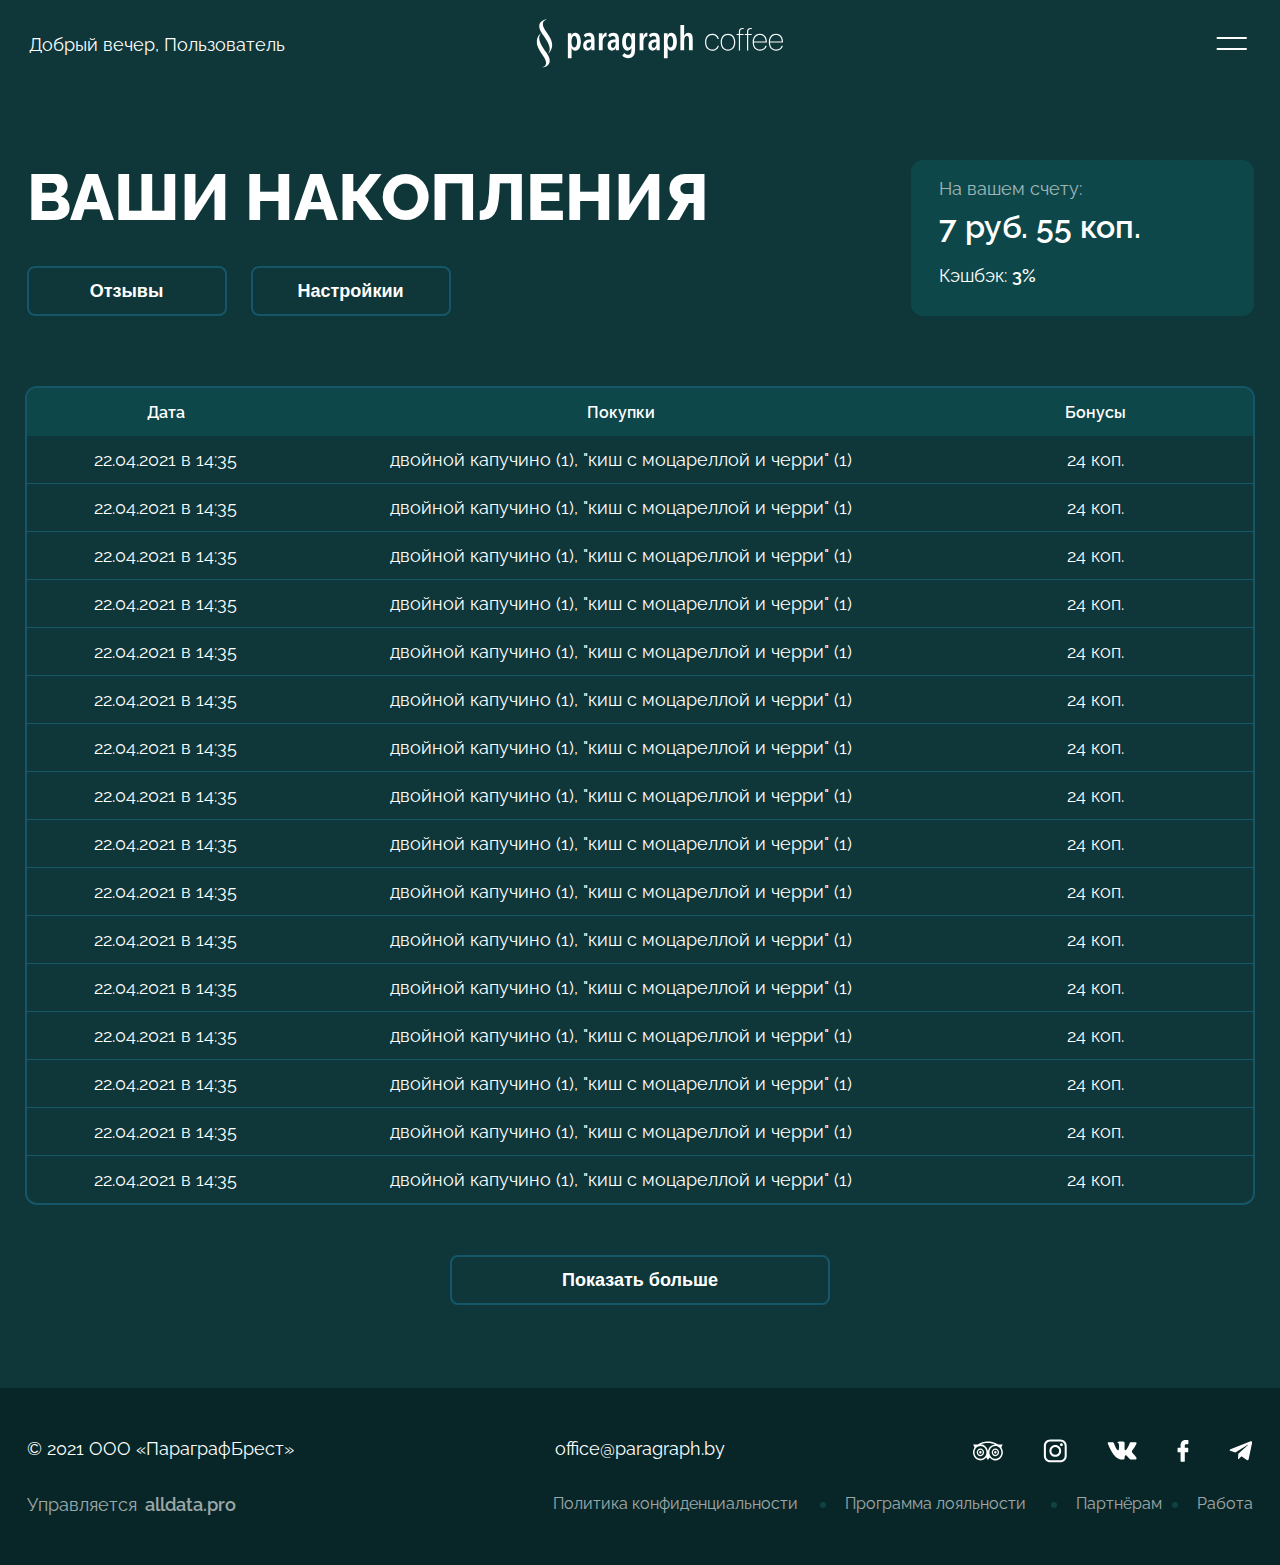
==== guest_card_page/guest_card.html @ b7b6deb9 "comp version" ====
<!DOCTYPE html>
<html lang="en">
  <head>
    <meta charset="UTF-8" />
    <meta http-equiv="X-UA-Compatible" content="IE=edge" />
    <meta name="viewport" content="width=device-width, initial-scale=1.0" />
    <link rel="stylesheet" href="./guest_card.css" />
    <link
    href="https://fonts.googleapis.com/css2?family=Raleway:wght@400;600;700;800&display=swap"
    rel="stylesheet"
    />
    <script src="https://ajax.googleapis.com/ajax/libs/jquery/3.4.0/jquery.min.js"></script>

    <title>Document</title>
  </head>
  <body>
    <header class="header">
    <div class="upper_block">
        <div id="header_nav_block" class="upper_block_container">
          <div class="header_nav">
            <div class="user_greetins">
              <div>
                <option>Добрый вечер, Пользователь</option>
               </div>
               
             </div>
             <div class="logo">
               <img src="../main_img/Logo.svg" alt="/Logo.svg not found" />
             </div>
           <button class="openbtn" href="#"><img class="openbtn_image" 
             data-change-img="burger-image" src="../Burger.svg" alt=""> </button>
         </div>
       </div>
    </header>
<section class="balance_head_info">
    <div class="balance_info_title">ВАШИ НАКОПЛЕНИЯ</div>
    <div class="balance_info">
        <h3>На вашем счету:</h3>
        <div class="balance_info_value">7 руб. 55 коп.</div>
        <div class="balance_info_cashback">Кэшбэк:  <span>3%</span></div>
    </div>
    <div class="balance_info_buttons">
        <button>Отзывы</button>
        <button>Настройкии</button>
    </div>
</section>
<section class="balance_log">
    <div class="table_head">
  <div  class="balance_log_info_date">Дата</div>
  <div class="balance_log_info_purchase">Покупки</div>
  <div class="balance_log_info_bonus">Бонусы</div>
    </div>
    <div class="balance_log_info">
        <div>
            <div class="balance_log_info_date">22.04.2021 в 14:35</div>
            <div class="balance_log_info_purchase">двойной капучино (1), "киш с моцареллой и черри" (1)</div>
            <div class="balance_log_info_bonus">24 коп.</div>
        </div>
        <div>
            <div class="balance_log_info_date">22.04.2021 в 14:35</div>
            <div class="balance_log_info_purchase">двойной капучино (1), "киш с моцареллой и черри" (1)</div>
            <div class="balance_log_info_bonus">24 коп.</div>
        </div>
        <div>
            <div class="balance_log_info_date">22.04.2021 в 14:35</div>
            <div class="balance_log_info_purchase">двойной капучино (1), "киш с моцареллой и черри" (1)</div>
            <div class="balance_log_info_bonus">24 коп.</div>
        </div>
        <div>
            <div class="balance_log_info_date">22.04.2021 в 14:35</div>
            <div class="balance_log_info_purchase">двойной капучино (1), "киш с моцареллой и черри" (1)</div>
            <div class="balance_log_info_bonus">24 коп.</div>
        </div>
        <div>
            <div class="balance_log_info_date">22.04.2021 в 14:35</div>
            <div class="balance_log_info_purchase">двойной капучино (1), "киш с моцареллой и черри" (1)</div>
            <div class="balance_log_info_bonus">24 коп.</div>
        </div>
        <div>
            <div class="balance_log_info_date">22.04.2021 в 14:35</div>
            <div class="balance_log_info_purchase">двойной капучино (1), "киш с моцареллой и черри" (1)</div>
            <div class="balance_log_info_bonus">24 коп.</div>
        </div>
        <div>
            <div class="balance_log_info_date">22.04.2021 в 14:35</div>
            <div class="balance_log_info_purchase">двойной капучино (1), "киш с моцареллой и черри" (1)</div>
            <div class="balance_log_info_bonus">24 коп.</div>
        </div>
        <div>
            <div class="balance_log_info_date">22.04.2021 в 14:35</div>
            <div class="balance_log_info_purchase">двойной капучино (1), "киш с моцареллой и черри" (1)</div>
            <div class="balance_log_info_bonus">24 коп.</div>
        </div>
        <div>
            <div class="balance_log_info_date">22.04.2021 в 14:35</div>
            <div class="balance_log_info_purchase">двойной капучино (1), "киш с моцареллой и черри" (1)</div>
            <div class="balance_log_info_bonus">24 коп.</div>
        </div>
        <div>
            <div class="balance_log_info_date">22.04.2021 в 14:35</div>
            <div class="balance_log_info_purchase">двойной капучино (1), "киш с моцареллой и черри" (1)</div>
            <div class="balance_log_info_bonus">24 коп.</div>
        </div>
        <div>
            <div class="balance_log_info_date">22.04.2021 в 14:35</div>
            <div class="balance_log_info_purchase">двойной капучино (1), "киш с моцареллой и черри" (1)</div>
            <div class="balance_log_info_bonus">24 коп.</div>
        </div>
        <div>
            <div class="balance_log_info_date">22.04.2021 в 14:35</div>
            <div class="balance_log_info_purchase">двойной капучино (1), "киш с моцареллой и черри" (1)</div>
            <div class="balance_log_info_bonus">24 коп.</div>
        </div>
        <div>
            <div class="balance_log_info_date">22.04.2021 в 14:35</div>
            <div class="balance_log_info_purchase">двойной капучино (1), "киш с моцареллой и черри" (1)</div>
            <div class="balance_log_info_bonus">24 коп.</div>
        </div>
        <div>
            <div class="balance_log_info_date">22.04.2021 в 14:35</div>
            <div class="balance_log_info_purchase">двойной капучино (1), "киш с моцареллой и черри" (1)</div>
            <div class="balance_log_info_bonus">24 коп.</div>
        </div>
        <div>
            <div class="balance_log_info_date">22.04.2021 в 14:35</div>
            <div class="balance_log_info_purchase">двойной капучино (1), "киш с моцареллой и черри" (1)</div>
            <div class="balance_log_info_bonus">24 коп.</div>
        </div>
        <div>
            <div class="balance_log_info_date">22.04.2021 в 14:35</div>
            <div class="balance_log_info_purchase">двойной капучино (1), "киш с моцареллой и черри" (1)</div>
            <div class="balance_log_info_bonus">24 коп.</div>
        </div>
    </div>
    </section>
    <button class="button_style">Показать больше</button>
    <footer class="footer">
        <div class="footer_block">
          <div class="trademark">© 2021 ООО «ПараграфБрест»</div>
          <div class="office_link">office@paragraph.by</div>
          <div class="social_media_icons">
            <img src="../social_media/Tripadviser.svg" alt="Tripadviser.svg not found">
            <img src="../social_media/Inst.svg" alt="inst.svg not found">
            <img src="../social_media/VK.svg" alt="vk.svg not found">
            <img src="../social_media/FB.svg" alt="fb.svg not found">
            <img src="../social_media/telegram-plane 1.svg" alt="telegram.svg">
          </div>
          <div class="controll_prog">Управляется<span>&nbsp; alldata.pro</span></div>
          <span class="politics">
            <span class="dots">
            <div>Политика конфиденциальности </div>
            <span>Программа лояльности</span>
            <span>Партнёрам</span>
            <span>Работа</span>
          </span>
          </span>
        </div>
      </footer>
  </body>
</html>
---- guest_card_page/guest_card.css ----
body {
  margin: 0;
  padding: 0;
  background-color: #0f3739;
  font-family: "Raleway", sans-serif;
}
.header_nav {
  padding: 0;
  width: 100%;
  max-width: 1226px;
  display: flex;
  justify-content: space-between;
  align-items: center;
}

.header {
  position: relative;
}
.logo > img {
  width: 100%;
  max-width: 248px;
}
.upper_block {
  position: relative;
  display: flex;
  justify-content: space-between;
  align-items: center;
  justify-items: center;
  max-height: 100%;
  height: 90px;
}
.upper_block_container {
  transition: 0.3s;
  height: 100%;
  max-height: 90px;
  background-color: #0f3739;
  width: 100%;
  display: flex;
  justify-content: space-around;
  position: fixed;
  z-index: 5;
}
.user_greetins {
  font-size: 18px;
  width: 80px;
  border: none;
  font-weight: 400;
  line-height: 28px;
  background-color: rgba(0, 0, 0, 0);
  color: #fff;
}
.openbtn {
  border: none;
  justify-items: center;
  background-color: rgba(0, 0, 0, 0);
}
.balance_head_info {
  color: #fff;
  justify-content: center;
  grid-template-columns: repeat(3, 409px);
  display: grid;
  padding: 70px 0 0 0;
  width: 100%;
  max-width: 1226px;
  margin: 0 auto;
}

.balance_info_title {
  font-size: 65px;
  grid-column: 1/3;
  text-align: left;
  line-height: 75px;
  font-weight: 800;
  height: 75px;
  margin: 0 0 31px 0;
}
.balance_head_info .balance_info {
  justify-self: flex-end;
}
.balance_info {
  width: 100%;
  border-radius: 12px;
  /* height: 156px; */
  max-width: 343px;
  box-sizing: border-box;
  background-color: #0d4749;
  padding: 18px 105px 22px 28px;
  grid-row: 1/3;
  grid-column: 3/4;
  text-align: left;
}
.balance_info h3 {
  font-weight: 400;
  margin: 0 0 9px 0;
  font-size: 18px;
  opacity: 60%;
}
.balance_info_value {
  font-size: 32px;
  font-weight: 600;
  margin: 0 0 20px 0;
}
.balance_info_cashback {
  font-size: 18px;
}
.balance_info_cashback > span {
  font-weight: 600;
}
.balance_info_buttons {
  grid-column: 1/3;
  float: left;
  text-align: left;
}
.balance_info_buttons button {
  width: 100%;
  color: #fff;
  font-weight: 600;
  font-size: 18px;
  border-radius: 8px;
  border: 2px solid #165669;
  background-color: rgba(0, 0, 0, 0);
  height: 50px;
  max-width: 200px;
}
.balance_info_buttons button:first-child {
  margin: 0 20px 0 0;
}
.balance_log {
  margin: 70px auto 50px;
  width: 100%;
  max-width: 1226px;
  /* max-height: 816px; */
  height: 100%;

  border-radius: 12px;
  border: 2px solid #165669;
}
.table_head {
  border-radius: 10px 10px 0 0;
  background-color: #0d4749;
  display: flex;
  color: #fff;
  margin: 0 auto;
  width: 100%;
  align-items: center;
  max-width: 1226px;
  height: 48px;
  box-sizing: border-box;
  font-weight: 600;
  padding: 0 158px 0 138px;
  justify-content: space-between;
  padding: 0 8px;
}
.balance_log_info > div {
  display: flex;
  /* padding: 13px 0; */
  padding: 13px 8px 13px 8px;

  color: #fff;
  border-bottom: 1px solid #165669;
  font-size: 18px;
  justify-content: space-between;
}
.balance_log_info > div:last-child {
  border-bottom: none;
}
.balance_log_info_date {
  max-width: 261px;
  width: 100%;
  text-align: center;
}
.balance_log_info_purchase {
  max-width: 618px;
  width: 100%;
  text-align: center;
}
.balance_log_info_bonus {
  text-align: center;
  max-width: 299px;
  width: 100%;
}
.button_style {
  display: flex;
  align-items: center;
  background-color: rgba(0, 0, 0, 0);
  border: 2px solid #165669;
  justify-content: center;
  margin: 0 auto;
  width: 100%;
  font-size: 18px;
  font-weight: 600;
  color: #fff;
  border-radius: 8px;
  max-width: 380px;
  height: 50px;
}
.footer {
  background-color: #082627;
  padding: 50px 0;
  margin: 83px 0 0;
  width: 100%;
}
.footer_block {
  display: grid;
  color: #fff;
  font-size: 18px;
  margin: 0 auto;
  max-width: 1226px;
  text-align: left;
  justify-content: center;
  grid-template-columns: repeat(3, 1fr);
}
.office_link {
  margin: 0 auto;
}
.social_media_icons img {
  margin: 0 0 0 40px;
}
.social_media_icons {
  display: flex;
  justify-content: flex-end;
}
.controll_prog {
  padding: 30px 0 0 0;
  opacity: 60%;
}

.controll_prog > span {
  font-weight: 600;
}
.politics {
  grid-column: 2/4;
  margin: 30px 0 0;
  text-align: left;
}
.politics > span {
  opacity: 60%;
  display: flex;
  justify-content: flex-end;
}
.politics > div {
  margin: 0 40px 0 0;
}
.dots span {
  font-size: 16px;
  margin: 0 25px 0 25px;
}
.dots span:last-child {
  margin: 0 0 0 10px;
}
.politics > span {
  opacity: 60%;
  display: flex;
  justify-content: flex-end;
}
.dots > div {
  display: inline;
  font-size: 16px;
  margin: 0 22px 0 0;
}

.dots span::before {
  margin: 8px 0 0 -25px;
  position: absolute;
  content: "";
  vertical-align: middle;
  width: 6px;
  border-radius: 100%;
  height: 6px;
  opacity: 100%;
  background-color: #165659;
}
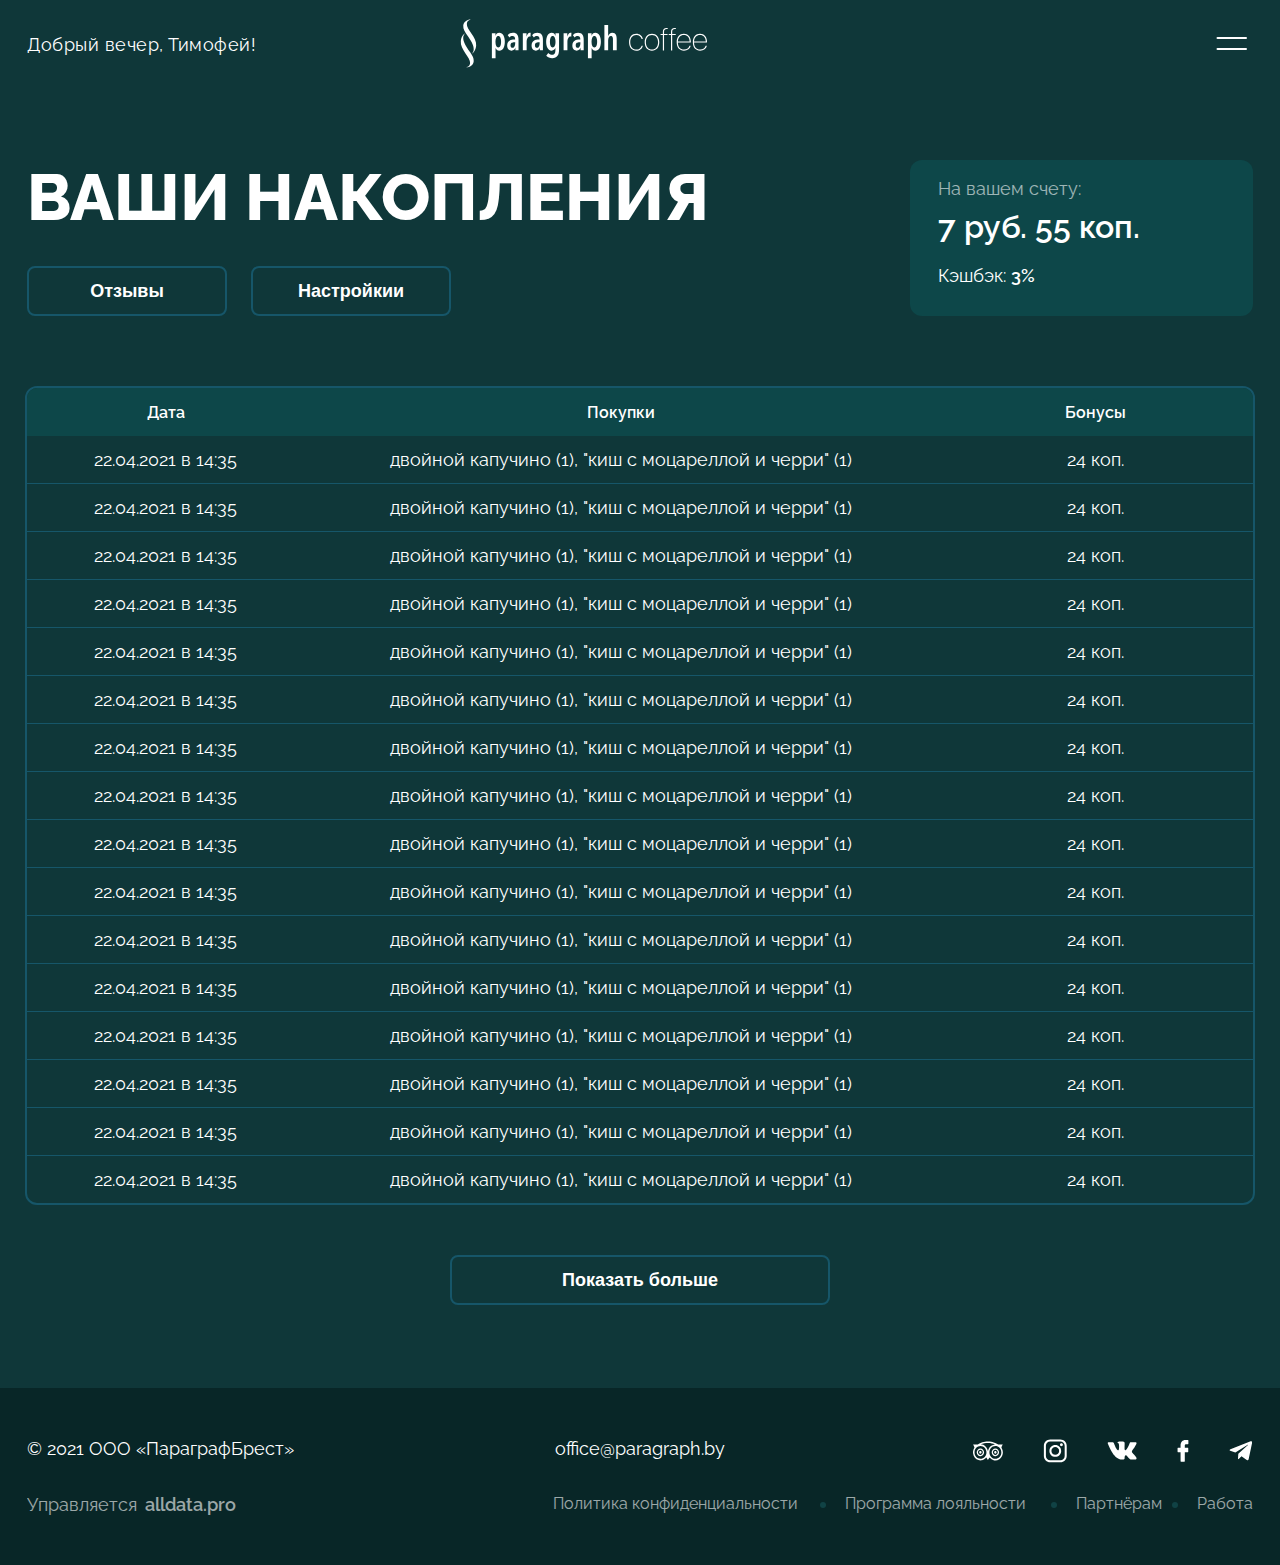
==== commit 355dcb04: "mob vers" ====
--- a/guest_card_page/guest_card.html
+++ b/guest_card_page/guest_card.html
@@ -20,7 +20,7 @@
           <div class="header_nav">
             <div class="user_greetins">
               <div>
-                <option>Добрый вечер, Пользователь</option>
+                <div>Добрый вечер, Тимофей!</div>
                </div>
                
              </div>
@@ -48,7 +48,7 @@
     <div class="table_head">
   <div  class="balance_log_info_date">Дата</div>
   <div class="balance_log_info_purchase">Покупки</div>
-  <div class="balance_log_info_bonus">Бонусы</div>
+  <div class="balance_log_info_bonus table_title_bonus">Бонусы</div>
     </div>
     <div class="balance_log_info">
         <div>
@@ -134,7 +134,7 @@
     </div>
     </section>
     <button class="button_style">Показать больше</button>
-    <footer class="footer">
+     <footer class="footer">
         <div class="footer_block">
           <div class="trademark">© 2021 ООО «ПараграфБрест»</div>
           <div class="office_link">office@paragraph.by</div>
@@ -155,6 +155,6 @@
           </span>
           </span>
         </div>
-      </footer>
+      </footer> 
   </body>
 </html>
--- a/guest_card_page/guest_card.css
+++ b/guest_card_page/guest_card.css
@@ -18,6 +18,7 @@
 }
 .logo > img {
   width: 100%;
+  padding: 0 300px 0 0;
   max-width: 248px;
 }
 .upper_block {
@@ -42,7 +43,7 @@
 }
 .user_greetins {
   font-size: 18px;
-  width: 80px;
+  letter-spacing: 0.5px;
   border: none;
   font-weight: 400;
   line-height: 28px;
@@ -57,8 +58,9 @@
 .balance_head_info {
   color: #fff;
   justify-content: center;
-  grid-template-columns: repeat(3, 409px);
+  grid-template-columns: repeat(3, 1fr);
   display: grid;
+  box-sizing: border-box;
   padding: 70px 0 0 0;
   width: 100%;
   max-width: 1226px;
@@ -270,3 +272,145 @@
   opacity: 100%;
   background-color: #165659;
 }
+@media screen and (max-width: 1240px) {
+  .user_greetins {
+    opacity: 0;
+    width: 30px;
+  }
+  .logo > img {
+    padding: 0;
+    width: 100%;
+    max-width: 142px;
+  }
+  .balance_head_info {
+    grid-template-columns: 1fr;
+    padding: 27px 0 0 0;
+  }
+  .upper_block {
+    height: 50px;
+  }
+  .upper_block_container {
+    height: 50px;
+  }
+  .header_nav {
+    max-width: 375px;
+    margin: 0 16.5px 0 16px;
+  }
+  .balance_log_info_bonus {
+    background-image: url("../angle-down.svg");
+    background-repeat: no-repeat;
+    background-position: right 5% top 50%;
+  }
+  .table_title_bonus {
+    background-image: none;
+  }
+  .balance_info_title {
+    width: 299px;
+    margin: 0 auto;
+    height: 92px;
+    font-size: 38px;
+    line-height: 46px;
+    text-align: center;
+    grid-row: 1/1;
+    margin: 0 auto 16px;
+  }
+  .balance_info {
+    grid-row: 2/2;
+    grid-column: 1/2;
+  }
+  .balance_head_info .balance_info {
+    justify-self: center;
+  }
+  .balance_info_buttons {
+    margin: 10px 0 0 0;
+    display: block;
+    font-size: 0;
+    text-align: center;
+  }
+  .balance_info_buttons > button {
+    padding: 0;
+    margin: 0;
+  }
+  .balance_info_buttons button {
+    flex-direction: row;
+    width: 100%;
+    max-width: 166px;
+  }
+  .balance_info_buttons button:first-child {
+    display: inline-block;
+    margin: 0 10px 0 0;
+  }
+  .balance_log_info_purchase {
+    display: none;
+  }
+  .table_head {
+    max-width: 343px;
+  }
+  .balance_log {
+    max-width: 343px;
+  }
+  .button_style {
+    max-width: 343px;
+  }
+  /* .footer */
+  .footer_block {
+    grid-template-rows: 30px 45px 52px 150px;
+  }
+  .footer_block div {
+    text-align: center;
+  }
+  .trademark {
+    grid-row: 1/2;
+    grid-column: 2/3;
+  }
+  .office_link {
+    grid-row: 2/3;
+    grid-column: 2/3;
+  }
+  .social_media_icons img {
+    margin: 0 0 0 35px;
+  }
+  .social_media_icons {
+    display: block;
+    grid-row: 3/4;
+    grid-column: 1/4;
+  }
+  .controll_prog {
+    padding: 0;
+    grid-column: 2/3;
+    grid-row: 4/4;
+  }
+  .politics {
+    white-space: normal;
+    margin: 0 auto;
+    width: 300px;
+    white-space: nowrap;
+    text-align: center;
+    grid-column: 2/3;
+    grid-row: 4/4;
+  }
+  .politics span {
+    padding: 0;
+    display: flex;
+    flex-direction: column-reverse;
+  }
+  .politics > span {
+    display: flex;
+    margin: 20px 0;
+    flex-direction: column-reverse;
+  }
+  .dots span::before {
+    margin: 0;
+    opacity: 0%;
+  }
+  .dots {
+    align-content: center;
+  }
+  .dots span {
+    margin: 8px 0 8px 0;
+  }
+  .dots > div {
+    text-align: center;
+    margin: 0;
+  }
+}
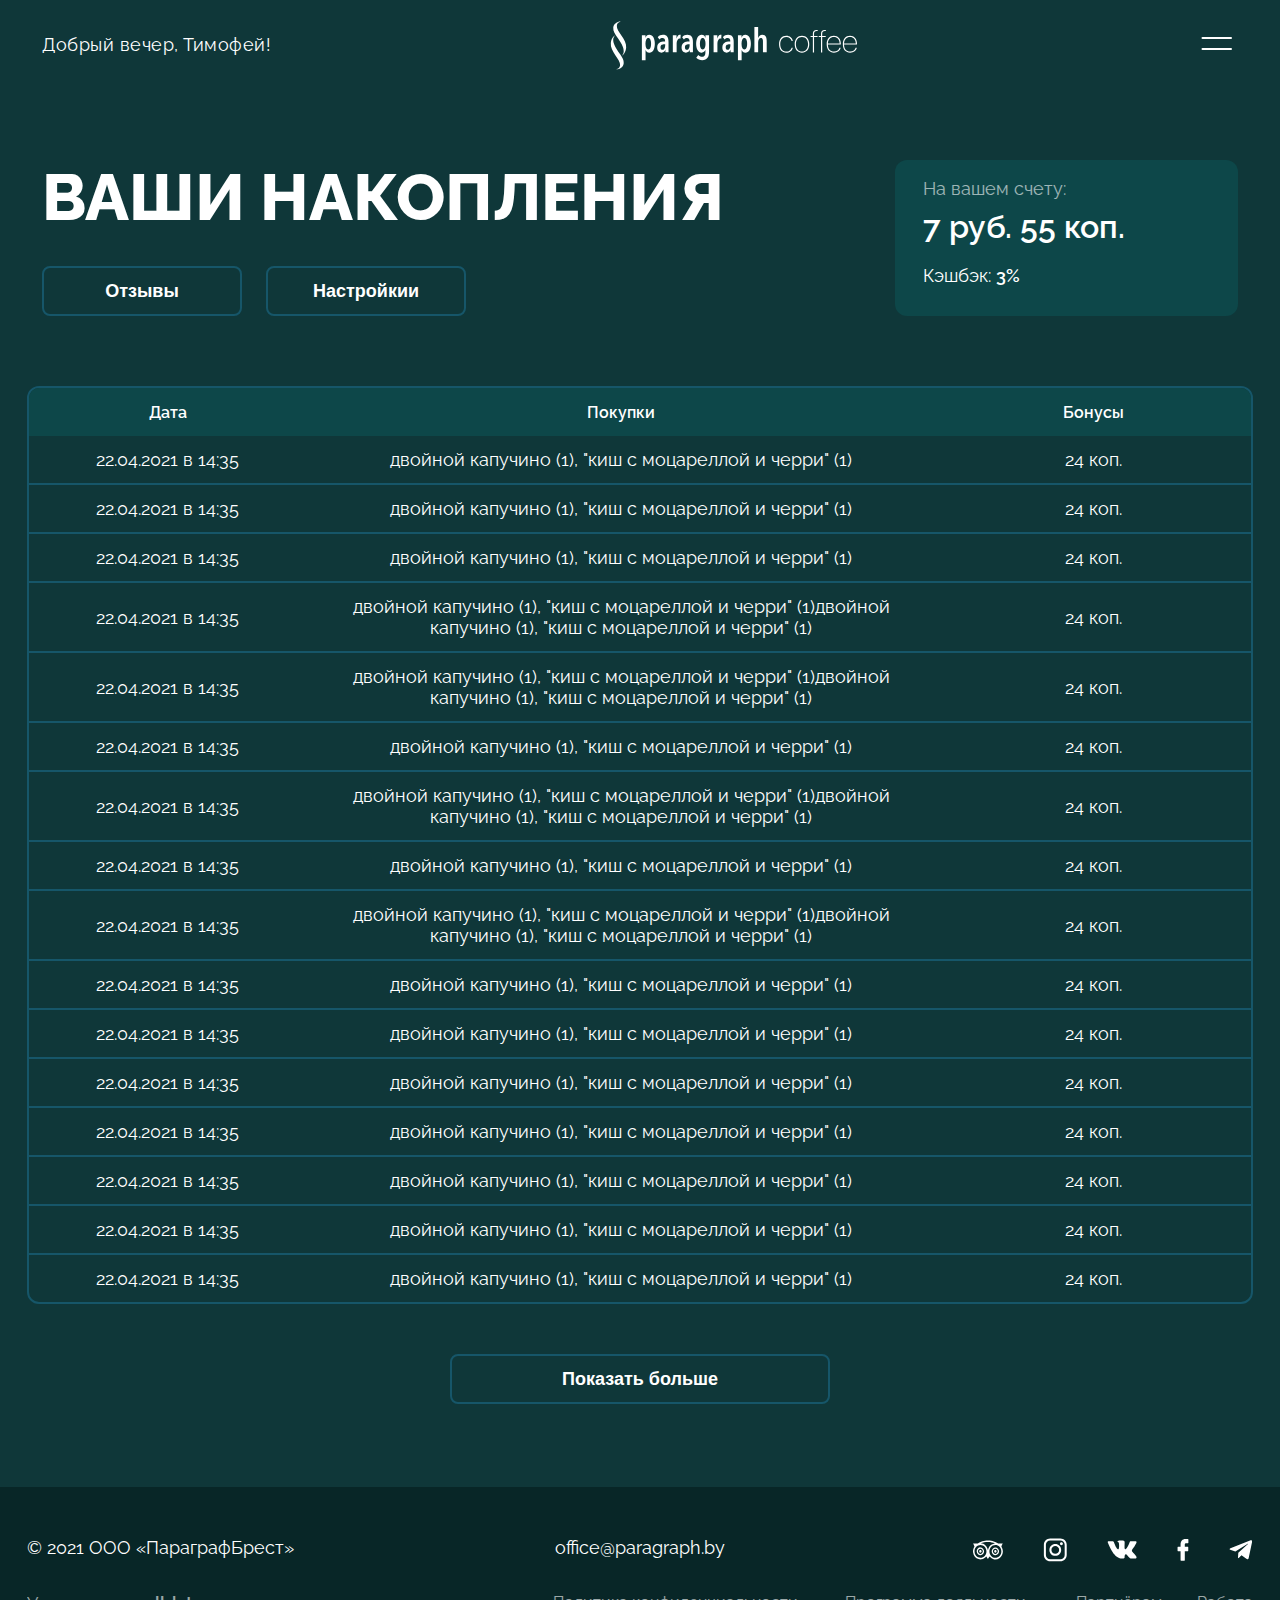
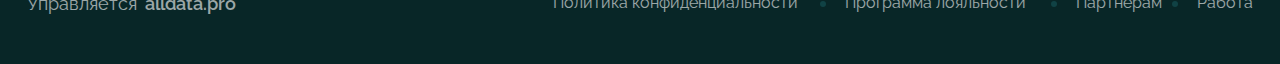
==== commit 2c7ea041: "fix" ====
--- a/guest_card_page/guest_card.html
+++ b/guest_card_page/guest_card.html
@@ -19,10 +19,8 @@
         <div id="header_nav_block" class="upper_block_container">
           <div class="header_nav">
             <div class="user_greetins">
-              <div>
+            
                 <div>Добрый вечер, Тимофей!</div>
-               </div>
-               
              </div>
              <div class="logo">
                <img src="../main_img/Logo.svg" alt="/Logo.svg not found" />
@@ -44,95 +42,99 @@
         <button>Настройкии</button>
     </div>
 </section>
-<section class="balance_log">
+<section class="balance_table">
+<div class="balance_log">
     <div class="table_head">
   <div  class="balance_log_info_date">Дата</div>
   <div class="balance_log_info_purchase">Покупки</div>
   <div class="balance_log_info_bonus table_title_bonus">Бонусы</div>
     </div>
     <div class="balance_log_info">
-        <div>
+        <div class="balance_cash_process">
             <div class="balance_log_info_date">22.04.2021 в 14:35</div>
             <div class="balance_log_info_purchase">двойной капучино (1), "киш с моцареллой и черри" (1)</div>
             <div class="balance_log_info_bonus">24 коп.</div>
         </div>
-        <div>
+        <div class="balance_cash_process">
             <div class="balance_log_info_date">22.04.2021 в 14:35</div>
             <div class="balance_log_info_purchase">двойной капучино (1), "киш с моцареллой и черри" (1)</div>
             <div class="balance_log_info_bonus">24 коп.</div>
         </div>
-        <div>
+        <div class="balance_cash_process">
             <div class="balance_log_info_date">22.04.2021 в 14:35</div>
             <div class="balance_log_info_purchase">двойной капучино (1), "киш с моцареллой и черри" (1)</div>
             <div class="balance_log_info_bonus">24 коп.</div>
         </div>
-        <div>
+        <div  class="balance_cash_process">
+            <div class="balance_log_info_date">22.04.2021 в 14:35</div>
+            <div class="balance_log_info_purchase">двойной капучино (1), "киш с моцареллой и черри" (1)двойной капучино (1), "киш с моцареллой и черри" (1)</div>
+            <div class="balance_log_info_bonus">24 коп.</div>
+        </div>
+        <div class="balance_cash_process">
+            <div class="balance_log_info_date">22.04.2021 в 14:35</div>
+            <div class="balance_log_info_purchase">двойной капучино (1), "киш с моцареллой и черри" (1)двойной капучино (1), "киш с моцареллой и черри" (1)</div>
+            <div class="balance_log_info_bonus">24 коп.</div>
+        </div>
+        <div class="balance_cash_process">
             <div class="balance_log_info_date">22.04.2021 в 14:35</div>
             <div class="balance_log_info_purchase">двойной капучино (1), "киш с моцареллой и черри" (1)</div>
             <div class="balance_log_info_bonus">24 коп.</div>
         </div>
-        <div>
+        <div class="balance_cash_process">
+            <div class="balance_log_info_date">22.04.2021 в 14:35</div>
+            <div class="balance_log_info_purchase">двойной капучино (1), "киш с моцареллой и черри" (1)двойной капучино (1), "киш с моцареллой и черри" (1)</div>
+            <div class="balance_log_info_bonus">24 коп.</div>
+        </div>
+        <div class="balance_cash_process">
             <div class="balance_log_info_date">22.04.2021 в 14:35</div>
             <div class="balance_log_info_purchase">двойной капучино (1), "киш с моцареллой и черри" (1)</div>
             <div class="balance_log_info_bonus">24 коп.</div>
         </div>
-        <div>
+        <div class="balance_cash_process">
+            <div class="balance_log_info_date">22.04.2021 в 14:35</div>
+            <div class="balance_log_info_purchase">двойной капучино (1), "киш с моцареллой и черри" (1)двойной капучино (1), "киш с моцареллой и черри" (1)</div>
+            <div class="balance_log_info_bonus">24 коп.</div>
+        </div>
+        <div class="balance_cash_process">
             <div class="balance_log_info_date">22.04.2021 в 14:35</div>
             <div class="balance_log_info_purchase">двойной капучино (1), "киш с моцареллой и черри" (1)</div>
             <div class="balance_log_info_bonus">24 коп.</div>
         </div>
-        <div>
+        <div class="balance_cash_process">
             <div class="balance_log_info_date">22.04.2021 в 14:35</div>
             <div class="balance_log_info_purchase">двойной капучино (1), "киш с моцареллой и черри" (1)</div>
             <div class="balance_log_info_bonus">24 коп.</div>
         </div>
-        <div>
+        <div class="balance_cash_process"> 
             <div class="balance_log_info_date">22.04.2021 в 14:35</div>
             <div class="balance_log_info_purchase">двойной капучино (1), "киш с моцареллой и черри" (1)</div>
             <div class="balance_log_info_bonus">24 коп.</div>
         </div>
-        <div>
+        <div class="balance_cash_process">
             <div class="balance_log_info_date">22.04.2021 в 14:35</div>
             <div class="balance_log_info_purchase">двойной капучино (1), "киш с моцареллой и черри" (1)</div>
             <div class="balance_log_info_bonus">24 коп.</div>
         </div>
-        <div>
+        <div class="balance_cash_process">
             <div class="balance_log_info_date">22.04.2021 в 14:35</div>
             <div class="balance_log_info_purchase">двойной капучино (1), "киш с моцареллой и черри" (1)</div>
             <div class="balance_log_info_bonus">24 коп.</div>
         </div>
-        <div>
+        <div class="balance_cash_process">
             <div class="balance_log_info_date">22.04.2021 в 14:35</div>
             <div class="balance_log_info_purchase">двойной капучино (1), "киш с моцареллой и черри" (1)</div>
             <div class="balance_log_info_bonus">24 коп.</div>
         </div>
-        <div>
-            <div class="balance_log_info_date">22.04.2021 в 14:35</div>
-            <div class="balance_log_info_purchase">двойной капучино (1), "киш с моцареллой и черри" (1)</div>
-            <div class="balance_log_info_bonus">24 коп.</div>
-        </div>
-        <div>
-            <div class="balance_log_info_date">22.04.2021 в 14:35</div>
-            <div class="balance_log_info_purchase">двойной капучино (1), "киш с моцареллой и черри" (1)</div>
-            <div class="balance_log_info_bonus">24 коп.</div>
-        </div>
-        <div>
-            <div class="balance_log_info_date">22.04.2021 в 14:35</div>
-            <div class="balance_log_info_purchase">двойной капучино (1), "киш с моцареллой и черри" (1)</div>
-            <div class="balance_log_info_bonus">24 коп.</div>
-        </div>
-        <div>
-            <div class="balance_log_info_date">22.04.2021 в 14:35</div>
-            <div class="balance_log_info_purchase">двойной капучино (1), "киш с моцареллой и черри" (1)</div>
-            <div class="balance_log_info_bonus">24 коп.</div>
-        </div>
-        <div>
+        <div class="balance_cash_process">
             <div class="balance_log_info_date">22.04.2021 в 14:35</div>
             <div class="balance_log_info_purchase">двойной капучино (1), "киш с моцареллой и черри" (1)</div>
             <div class="balance_log_info_bonus">24 коп.</div>
         </div>
     </div>
-    </section>
+  </div>
+  <img src="../1078051.png" alt="1078051 not found" href="#" class="go_to_top"/>
+
+</section>
     <button class="button_style">Показать больше</button>
      <footer class="footer">
         <div class="footer_block">
@@ -156,5 +158,6 @@
           </span>
         </div>
       </footer> 
+      <script src="./guest_card.js"></script>
   </body>
 </html>
--- a/guest_card_page/guest_card.css
+++ b/guest_card_page/guest_card.css
@@ -5,20 +5,27 @@
   font-family: "Raleway", sans-serif;
 }
 .header_nav {
-  padding: 0;
+  padding: 0 15px;
+  box-sizing: border-box;
   width: 100%;
   max-width: 1226px;
   display: flex;
   justify-content: space-between;
   align-items: center;
 }
-
+.upper_block_container_shadow {
+  box-shadow: 10px 0 5px 0 black;
+}
+.openbtn {
+  /* justify-content: flex-end; */
+}
 .header {
   position: relative;
 }
 .logo > img {
-  width: 100%;
-  padding: 0 300px 0 0;
+  display: flex;
+
+  width: 100%;
   max-width: 248px;
 }
 .upper_block {
@@ -41,9 +48,23 @@
   position: fixed;
   z-index: 5;
 }
+.go_to_top {
+  text-decoration: none;
+  width: 75px;
+  cursor: pointer;
+  position: fixed;
+  z-index: 4;
+  right: 0;
+  bottom: 0;
+  box-sizing: border-box;
+  border-radius: 12px;
+  padding: 8px;
+  margin: 0 50px 70px 0;
+}
 .user_greetins {
   font-size: 18px;
   letter-spacing: 0.5px;
+  justify-content: flex-start;
   border: none;
   font-weight: 400;
   line-height: 28px;
@@ -61,7 +82,7 @@
   grid-template-columns: repeat(3, 1fr);
   display: grid;
   box-sizing: border-box;
-  padding: 70px 0 0 0;
+  padding: 70px 15px 0 15px;
   width: 100%;
   max-width: 1226px;
   margin: 0 auto;
@@ -74,7 +95,7 @@
   line-height: 75px;
   font-weight: 800;
   height: 75px;
-  margin: 0 0 31px 0;
+  /* margin: 0 0 31px 0; */
 }
 .balance_head_info .balance_info {
   justify-self: flex-end;
@@ -86,7 +107,7 @@
   max-width: 343px;
   box-sizing: border-box;
   background-color: #0d4749;
-  padding: 18px 105px 22px 28px;
+  padding: 18px 0 22px 28px;
   grid-row: 1/3;
   grid-column: 3/4;
   text-align: left;
@@ -111,6 +132,7 @@
 .balance_info_buttons {
   grid-column: 1/3;
   float: left;
+  padding: 31px 0 0 0;
   text-align: left;
 }
 .balance_info_buttons button {
@@ -127,13 +149,19 @@
 .balance_info_buttons button:first-child {
   margin: 0 20px 0 0;
 }
+.balance_table {
+  padding: 0 15px;
+  box-sizing: border-box;
+}
 .balance_log {
   margin: 70px auto 50px;
   width: 100%;
+  box-sizing: border-box;
   max-width: 1226px;
+  background-position: 0 0;
+  box-sizing: border-box;
   /* max-height: 816px; */
   height: 100%;
-
   border-radius: 12px;
   border: 2px solid #165669;
 }
@@ -153,13 +181,16 @@
   justify-content: space-between;
   padding: 0 8px;
 }
+.button {
+  padding: 0 15px;
+}
 .balance_log_info > div {
   display: flex;
   /* padding: 13px 0; */
   padding: 13px 8px 13px 8px;
-
-  color: #fff;
-  border-bottom: 1px solid #165669;
+  align-items: center;
+  color: #fff;
+  border-bottom: 2px solid #165669;
   font-size: 18px;
   justify-content: space-between;
 }
@@ -172,6 +203,7 @@
   text-align: center;
 }
 .balance_log_info_purchase {
+  white-space: normal;
   max-width: 618px;
   width: 100%;
   text-align: center;
@@ -209,6 +241,7 @@
   margin: 0 auto;
   max-width: 1226px;
   text-align: left;
+  padding: 0 15px;
   justify-content: center;
   grid-template-columns: repeat(3, 1fr);
 }
@@ -272,7 +305,72 @@
   opacity: 100%;
   background-color: #165659;
 }
-@media screen and (max-width: 1240px) {
+@media screen and (max-width: 1056px) {
+  .balance_info_title {
+    font-size: 45px;
+  }
+  .footer_block {
+    grid-template-rows: 30px 45px 52px 150px;
+  }
+  .footer_block div {
+    text-align: center;
+  }
+  .trademark {
+    grid-row: 1/2;
+    grid-column: 2/3;
+  }
+  .office_link {
+    grid-row: 2/3;
+    grid-column: 2/3;
+  }
+  .social_media_icons img {
+    margin: 0 0 0 35px;
+  }
+  .social_media_icons {
+    display: block;
+    grid-row: 3/4;
+    grid-column: 1/4;
+  }
+  .controll_prog {
+    padding: 0;
+    grid-column: 2/3;
+    grid-row: 4/4;
+  }
+  .politics {
+    white-space: normal;
+    margin: 0 auto;
+    width: 300px;
+    white-space: nowrap;
+    text-align: center;
+    grid-column: 2/3;
+    grid-row: 4/4;
+  }
+  .politics span {
+    padding: 0;
+    display: flex;
+    flex-direction: column-reverse;
+  }
+  .politics > span {
+    display: flex;
+    margin: 20px 0;
+    flex-direction: column-reverse;
+  }
+  .dots span::before {
+    margin: 0;
+    opacity: 0%;
+  }
+  .dots {
+    align-content: center;
+  }
+  .dots span {
+    margin: 8px 0 8px 0;
+  }
+  .dots > div {
+    text-align: center;
+    margin: 0;
+  }
+}
+@media screen and (max-width: 768px) {
   .user_greetins {
     opacity: 0;
     width: 30px;
@@ -296,10 +394,52 @@
     max-width: 375px;
     margin: 0 16.5px 0 16px;
   }
+  .balance_log_info > div {
+    display: grid;
+    grid-template-columns: 1fr 1fr;
+  }
+  .balance_log_info > .balance_cash_process_active {
+    background-color: #0d4749;
+    padding: 0;
+  }
+  .balance_log_info_bonus_acitve .balance_cash_process_active {
+    grid-template-rows: 48px 65px;
+  }
+
+  .balance_cash_process_active > .balance_log_info_bonus {
+    padding: 13px 0 13px 0px;
+    margin: 0 0px 0 -4px;
+    background-image: url("../Arrow-up.svg");
+  }
+  .balance_cash_process_active > .balance_log_info_date {
+    padding: 0 4px;
+  }
+  .balance_log_info_purchase {
+    display: none;
+  }
+  .balance_log_info_purchase_active {
+    border-top: 2px solid #165669;
+    grid-gap: 1px;
+    background-color: #0d4749;
+    grid-column: 1/3;
+    width: 100%;
+    padding: 13px 0 8px 14px;
+    grid-row: 2/2;
+    box-sizing: border-box;
+    text-align: left;
+    display: flex;
+  }
+
+  .table_head {
+    border-bottom: 2px solid #165669;
+  }
+  .balance_log_background > div {
+    background-color: #fff;
+  }
   .balance_log_info_bonus {
     background-image: url("../angle-down.svg");
     background-repeat: no-repeat;
-    background-position: right 5% top 50%;
+    background-position: right 23px top 50%;
   }
   .table_title_bonus {
     background-image: none;
@@ -322,8 +462,9 @@
     justify-self: center;
   }
   .balance_info_buttons {
-    margin: 10px 0 0 0;
+    margin: 10px auto;
     display: block;
+    width: 352px;
     font-size: 0;
     text-align: center;
   }
@@ -340,9 +481,7 @@
     display: inline-block;
     margin: 0 10px 0 0;
   }
-  .balance_log_info_purchase {
-    display: none;
-  }
+
   .table_head {
     max-width: 343px;
   }
@@ -352,65 +491,4 @@
   .button_style {
     max-width: 343px;
   }
-  /* .footer */
-  .footer_block {
-    grid-template-rows: 30px 45px 52px 150px;
-  }
-  .footer_block div {
-    text-align: center;
-  }
-  .trademark {
-    grid-row: 1/2;
-    grid-column: 2/3;
-  }
-  .office_link {
-    grid-row: 2/3;
-    grid-column: 2/3;
-  }
-  .social_media_icons img {
-    margin: 0 0 0 35px;
-  }
-  .social_media_icons {
-    display: block;
-    grid-row: 3/4;
-    grid-column: 1/4;
-  }
-  .controll_prog {
-    padding: 0;
-    grid-column: 2/3;
-    grid-row: 4/4;
-  }
-  .politics {
-    white-space: normal;
-    margin: 0 auto;
-    width: 300px;
-    white-space: nowrap;
-    text-align: center;
-    grid-column: 2/3;
-    grid-row: 4/4;
-  }
-  .politics span {
-    padding: 0;
-    display: flex;
-    flex-direction: column-reverse;
-  }
-  .politics > span {
-    display: flex;
-    margin: 20px 0;
-    flex-direction: column-reverse;
-  }
-  .dots span::before {
-    margin: 0;
-    opacity: 0%;
-  }
-  .dots {
-    align-content: center;
-  }
-  .dots span {
-    margin: 8px 0 8px 0;
-  }
-  .dots > div {
-    text-align: center;
-    margin: 0;
-  }
-}
+}
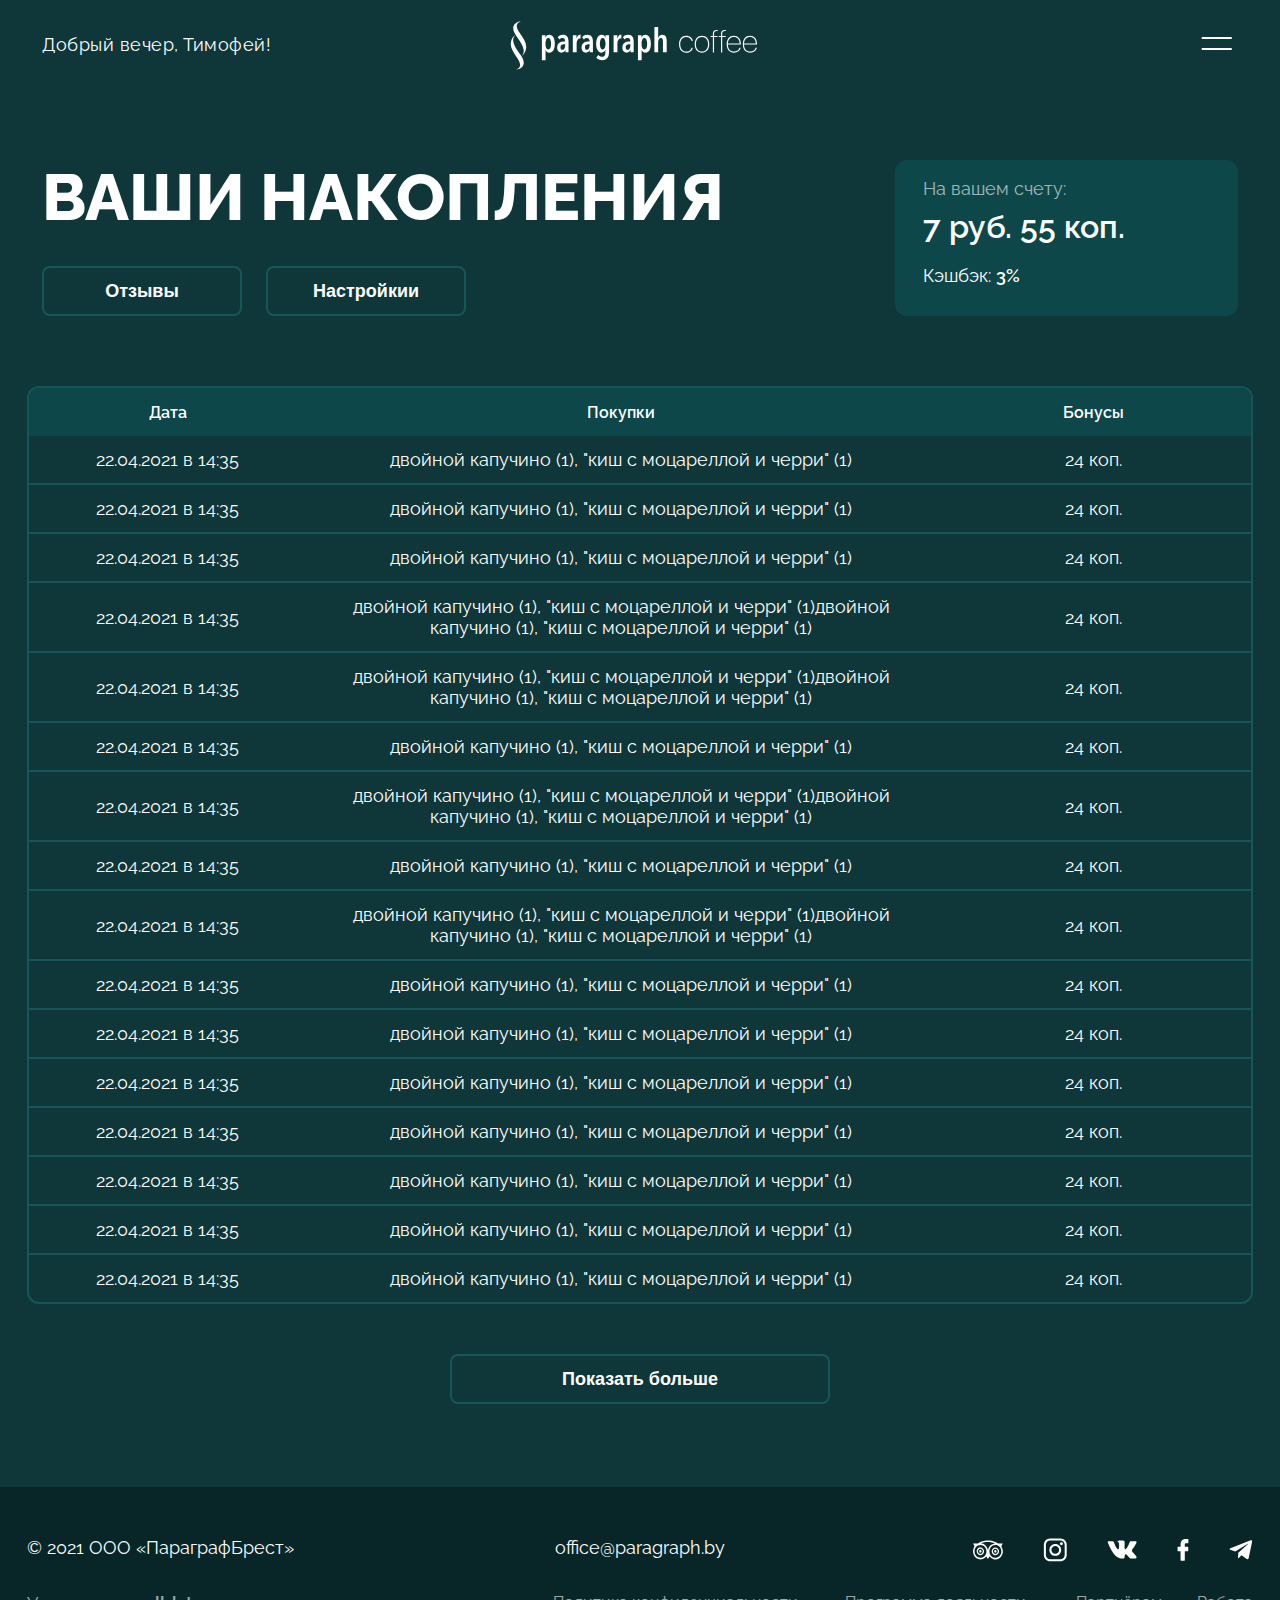
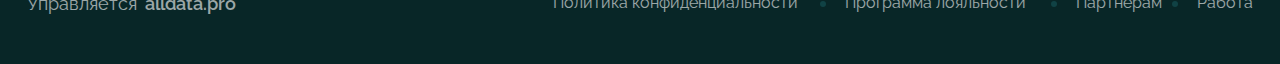
==== commit 075de544: "s" ====
--- a/guest_card_page/guest_card.html
+++ b/guest_card_page/guest_card.html
@@ -25,11 +25,34 @@
              <div class="logo">
                <img src="../main_img/Logo.svg" alt="/Logo.svg not found" />
              </div>
-           <button class="openbtn" href="#"><img class="openbtn_image" 
+           <button onclick="openNav()" class="openbtn" href="#"><img class="openbtn_image" 
              data-change-img="burger-image" src="../Burger.svg" alt=""> </button>
          </div>
        </div>
     </header>
+    <div id="side_bar_container">
+      <span onclick="closeNav()" id="shadow_side_bar" class="shadow_side_bar_off"></span>
+      <div  id="mySidebar"  class="sidebarOff">
+        <a href="javascript:void(0)" class="closebtn" onClick="closeNav()">
+     <img  class="close_side_bar" src="../Times.svg" alt="Times.svg not found"></a>
+     <a href="#promotion">Акции</a>
+     <a href="#coffe_place">Кофейни</a>
+     <a href="#breakfast_section" >Меню</a>
+     <a href="#coffe_drink">Кофе</a>
+     <a href="#confectionery_block">Кондитерская</a>
+     <a href="#mobile_app_section">Приложение</a>
+     <a href="#contacts">Контакты</a>
+     <a href="./guest_card_page/guest_card.html"> 
+       <img class="guest_card" src="../EnvelopeSimple.png" alt="EnvelopeSimple not found"> Карта гостя</a>
+       <div class="social_media_icons">
+       <img src="../social_media/Tripadviser.svg" alt="Tripadviser.svg not found">
+       <img src="../social_media/Inst.svg" alt="inst.svg not found">
+       <img src="../social_media/VK.svg" alt="vk.svg not found">
+       <img src="../social_media/FB.svg" alt="fb.svg not found">
+       <img src="../social_media/telegram-plane 1.svg" alt="telegram.svg">
+      </div>
+    </div>
+    
 <section class="balance_head_info">
     <div class="balance_info_title">ВАШИ НАКОПЛЕНИЯ</div>
     <div class="balance_info">
--- a/guest_card_page/guest_card.css
+++ b/guest_card_page/guest_card.css
@@ -16,15 +16,33 @@
 .upper_block_container_shadow {
   box-shadow: 10px 0 5px 0 black;
 }
-.openbtn {
-  /* justify-content: flex-end; */
+.shadow_side_bar_off {
+  position: fixed;
+  opacity: 0%;
+  z-index: -1;
+}
+.sidebarOff {
+  width: 0;
+  position: fixed;
+  overflow-x: hidden;
+}
+.shadow_side_bar_active {
+  cursor: pointer;
+  content: "";
+  width: 150%;
+  height: 500vw;
+  background-color: #000000;
+  position: fixed;
+  margin: 0 0 0 -45%;
+  opacity: 50%;
+  z-index: 5;
 }
 .header {
   position: relative;
 }
 .logo > img {
   display: flex;
-
+  padding: 0 200px 0 0;
   width: 100%;
   max-width: 248px;
 }
@@ -141,11 +159,15 @@
   font-weight: 600;
   font-size: 18px;
   border-radius: 8px;
-  border: 2px solid #165669;
+  border: 2px solid #165659;
   background-color: rgba(0, 0, 0, 0);
   height: 50px;
   max-width: 200px;
 }
+.balance_info_buttons button:hover {
+  cursor: pointer;
+  background-color: #165659;
+}
 .balance_info_buttons button:first-child {
   margin: 0 20px 0 0;
 }
@@ -163,7 +185,18 @@
   /* max-height: 816px; */
   height: 100%;
   border-radius: 12px;
-  border: 2px solid #165669;
+  border: 2px solid #165659;
+}
+.shadow_side_bar_active {
+  cursor: pointer;
+  content: "";
+  width: 150%;
+  height: 500vw;
+  background-color: #000000;
+  position: fixed;
+  margin: 0 0 0 -45%;
+  opacity: 50%;
+  z-index: 5;
 }
 .table_head {
   border-radius: 10px 10px 0 0;
@@ -190,7 +223,7 @@
   padding: 13px 8px 13px 8px;
   align-items: center;
   color: #fff;
-  border-bottom: 2px solid #165669;
+  border-bottom: 2px solid #165659;
   font-size: 18px;
   justify-content: space-between;
 }
@@ -217,7 +250,7 @@
   display: flex;
   align-items: center;
   background-color: rgba(0, 0, 0, 0);
-  border: 2px solid #165669;
+  border: 2px solid #165659;
   justify-content: center;
   margin: 0 auto;
   width: 100%;
@@ -227,6 +260,10 @@
   border-radius: 8px;
   max-width: 380px;
   height: 50px;
+}
+.button_style:hover {
+  background-color: #165659;
+  cursor: pointer;
 }
 .footer {
   background-color: #082627;
@@ -251,6 +288,9 @@
 .social_media_icons img {
   margin: 0 0 0 40px;
 }
+.close_side_bar {
+  padding: 35px 0 35px 0;
+}
 .social_media_icons {
   display: flex;
   justify-content: flex-end;
@@ -276,6 +316,35 @@
 .politics > div {
   margin: 0 40px 0 0;
 }
+.sidebarActive {
+  height: 100%;
+  width: 100%;
+  max-width: 535px;
+  top: 0;
+  right: 0;
+  position: fixed;
+  z-index: 5;
+  background-color: #0f3739;
+  overflow-x: hidden;
+}
+.sidebarActive a {
+  display: flex;
+  text-decoration: none;
+  padding: 0 70px 35px 0;
+  align-items: center;
+  color: #fff;
+  font-size: 36px;
+  justify-content: flex-end;
+}
+.sidebarActive a:hover {
+  font-weight: 700;
+  cursor: pointer;
+}
+
+.sidebarActive > .social_media_icons {
+  padding: 35px 70px 0 0;
+  text-align: right;
+}
 .dots span {
   font-size: 16px;
   margin: 0 25px 0 25px;
@@ -293,7 +362,10 @@
   font-size: 16px;
   margin: 0 22px 0 0;
 }
-
+.guest_card {
+  width: 42px;
+  margin: 0 15px 0 0;
+}
 .dots span::before {
   margin: 8px 0 0 -25px;
   position: absolute;
@@ -309,6 +381,13 @@
   .balance_info_title {
     font-size: 45px;
   }
+  .close_side_bar {
+    width: 100%;
+    max-width: 15px;
+    height: 100%;
+    max-height: 15px;
+    z-index: 50;
+  }
   .footer_block {
     grid-template-rows: 30px 45px 52px 150px;
   }
@@ -326,6 +405,7 @@
   .social_media_icons img {
     margin: 0 0 0 35px;
   }
+
   .social_media_icons {
     display: block;
     grid-row: 3/4;
@@ -382,7 +462,7 @@
   }
   .balance_head_info {
     grid-template-columns: 1fr;
-    padding: 27px 0 0 0;
+    padding: 27px 15px 0 15px;
   }
   .upper_block {
     height: 50px;
@@ -394,6 +474,7 @@
     max-width: 375px;
     margin: 0 16.5px 0 16px;
   }
+
   .balance_log_info > div {
     display: grid;
     grid-template-columns: 1fr 1fr;
@@ -410,6 +491,8 @@
     padding: 13px 0 13px 0px;
     margin: 0 0px 0 -4px;
     background-image: url("../Arrow-up.svg");
+    object-fit: cover;
+    background-position: right 27px top 50%;
   }
   .balance_cash_process_active > .balance_log_info_date {
     padding: 0 4px;
@@ -418,7 +501,7 @@
     display: none;
   }
   .balance_log_info_purchase_active {
-    border-top: 2px solid #165669;
+    border-top: 2px solid #165659;
     grid-gap: 1px;
     background-color: #0d4749;
     grid-column: 1/3;
@@ -431,7 +514,7 @@
   }
 
   .table_head {
-    border-bottom: 2px solid #165669;
+    border-bottom: 2px solid #165659;
   }
   .balance_log_background > div {
     background-color: #fff;
@@ -457,16 +540,21 @@
   .balance_info {
     grid-row: 2/2;
     grid-column: 1/2;
+    width: 100%;
+    max-width: none;
   }
   .balance_head_info .balance_info {
     justify-self: center;
   }
   .balance_info_buttons {
-    margin: 10px auto;
-    display: block;
-    width: 352px;
+    /* margin: 0 auto; */
+    display: flex;
+    width: 100%;
     font-size: 0;
-    text-align: center;
+    align-content: space-between;
+    justify-content: space-between;
+    padding: 10px 0 0 0;
+    /* text-align: center; */
   }
   .balance_info_buttons > button {
     padding: 0;
@@ -482,13 +570,32 @@
     margin: 0 10px 0 0;
   }
 
-  .table_head {
-    max-width: 343px;
-  }
   .balance_log {
-    max-width: 343px;
+    margin: 40px auto 16px;
+  }
+  .sidebarActive a {
+    font-size: 24px;
+    padding: 0 37.8px 26px 0;
+  }
+
+  .sidebarActive > .social_media_icons {
+    padding: 29.2px 37.8px 0 0;
+  }
+  .sidebarActive > .social_media_icons {
+    padding: 29.2px 37.8px 0 0;
+  }
+  .sidebarActive {
+    padding-top: 11px;
+  }
+  .sidebarActive .closebtn {
+    padding-top: 0;
+    padding-right: 16px;
   }
   .button_style {
     max-width: 343px;
   }
-}
+  .footer {
+    padding: 38px 0 0 0;
+    margin: 38px 0 0 0;
+  }
+}
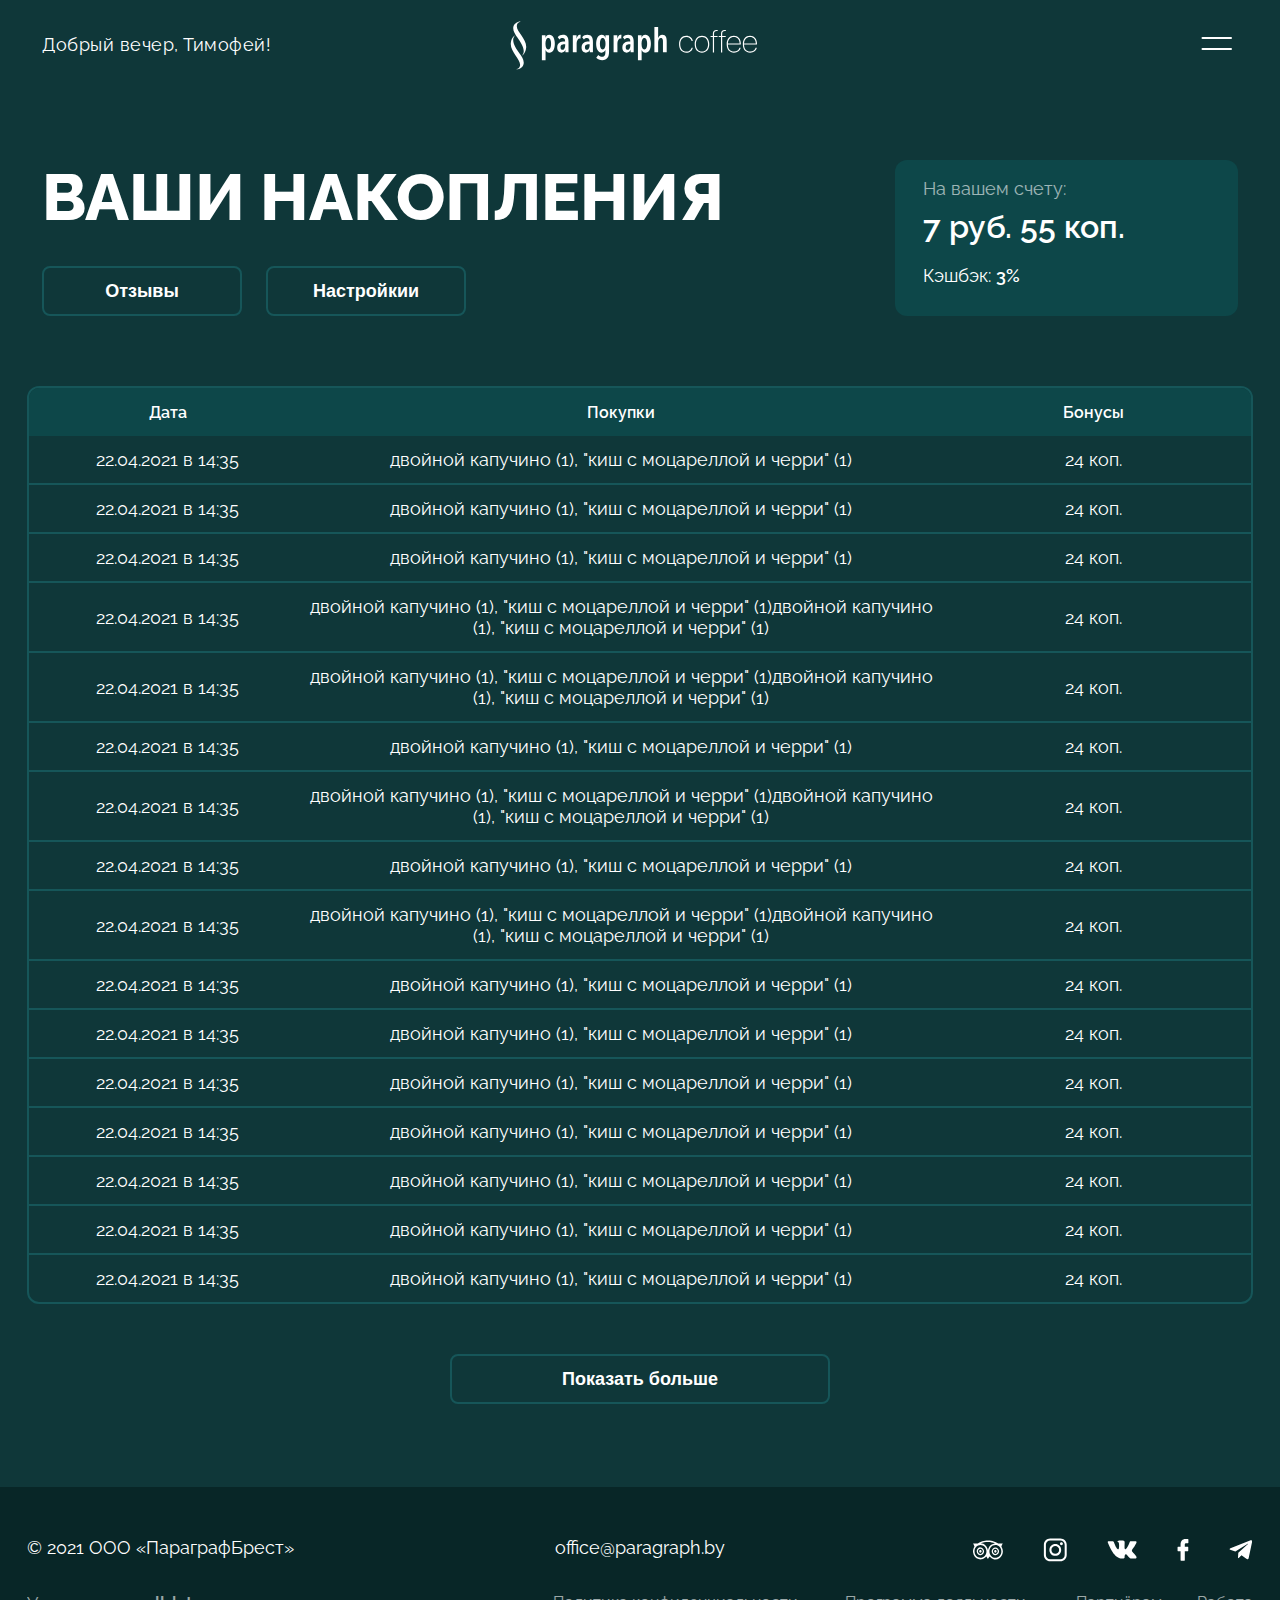
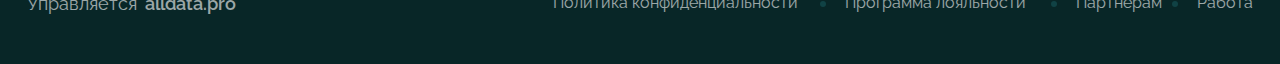
==== commit abdcea11: "fix parag" ====
--- a/guest_card_page/guest_card.html
+++ b/guest_card_page/guest_card.html
@@ -26,7 +26,7 @@
                <img src="../main_img/Logo.svg" alt="/Logo.svg not found" />
              </div>
            <button onclick="openNav()" class="openbtn" href="#"><img class="openbtn_image" 
-             data-change-img="burger-image" src="../Burger.svg" alt=""> </button>
+             data-change-img="burger-image" src="../img/Burger.svg" alt=""> </button>
          </div>
        </div>
     </header>
@@ -34,7 +34,7 @@
       <span onclick="closeNav()" id="shadow_side_bar" class="shadow_side_bar_off"></span>
       <div  id="mySidebar"  class="sidebarOff">
         <a href="javascript:void(0)" class="closebtn" onClick="closeNav()">
-     <img  class="close_side_bar" src="../Times.svg" alt="Times.svg not found"></a>
+     <img  class="close_side_bar" src="../img/Times.svg" alt="Times.svg not found"></a>
      <a href="#promotion">Акции</a>
      <a href="#coffe_place">Кофейни</a>
      <a href="#breakfast_section" >Меню</a>
@@ -43,7 +43,7 @@
      <a href="#mobile_app_section">Приложение</a>
      <a href="#contacts">Контакты</a>
      <a href="./guest_card_page/guest_card.html"> 
-       <img class="guest_card" src="../EnvelopeSimple.png" alt="EnvelopeSimple not found"> Карта гостя</a>
+       <img class="guest_card" src="../img/GuestCard.svg" alt="GuestCard not found"> Карта гостя</a>
        <div class="social_media_icons">
        <img src="../social_media/Tripadviser.svg" alt="Tripadviser.svg not found">
        <img src="../social_media/Inst.svg" alt="inst.svg not found">
@@ -155,7 +155,6 @@
         </div>
     </div>
   </div>
-  <img src="../1078051.png" alt="1078051 not found" href="#" class="go_to_top"/>
 
 </section>
     <button class="button_style">Показать больше</button>
--- a/guest_card_page/guest_card.css
+++ b/guest_card_page/guest_card.css
@@ -237,7 +237,6 @@
 }
 .balance_log_info_purchase {
   white-space: normal;
-  max-width: 618px;
   width: 100%;
   text-align: center;
 }
@@ -488,11 +487,29 @@
   }
 
   .balance_cash_process_active > .balance_log_info_bonus {
-    padding: 13px 0 13px 0px;
-    margin: 0 0px 0 -4px;
-    background-image: url("../Arrow-up.svg");
+    padding: 13px 19px 13px 0;
+    margin: 0 0px 0 54px;
+    background-image: url("../img/Arrow-up.svg");
     object-fit: cover;
-    background-position: right 27px top 50%;
+    background-position: right 0 top 50%;
+  }
+  .balance_log_background > div {
+    background-color: #fff;
+  }
+  .balance_log_info_bonus {
+    margin: 0 0 0 54px;
+    max-width: 150px;
+    padding: 0 20px 0 0;
+    background-image: url("../img/angle-down.svg");
+    background-repeat: no-repeat;
+    background-attachment: inherit;
+    background-position: right 0 top 50%;
+  }
+
+  .table_title_bonus {
+    margin: 0;
+    padding: 0;
+    max-width: 299px;
   }
   .balance_cash_process_active > .balance_log_info_date {
     padding: 0 4px;
@@ -516,14 +533,6 @@
   .table_head {
     border-bottom: 2px solid #165659;
   }
-  .balance_log_background > div {
-    background-color: #fff;
-  }
-  .balance_log_info_bonus {
-    background-image: url("../angle-down.svg");
-    background-repeat: no-repeat;
-    background-position: right 23px top 50%;
-  }
   .table_title_bonus {
     background-image: none;
   }
